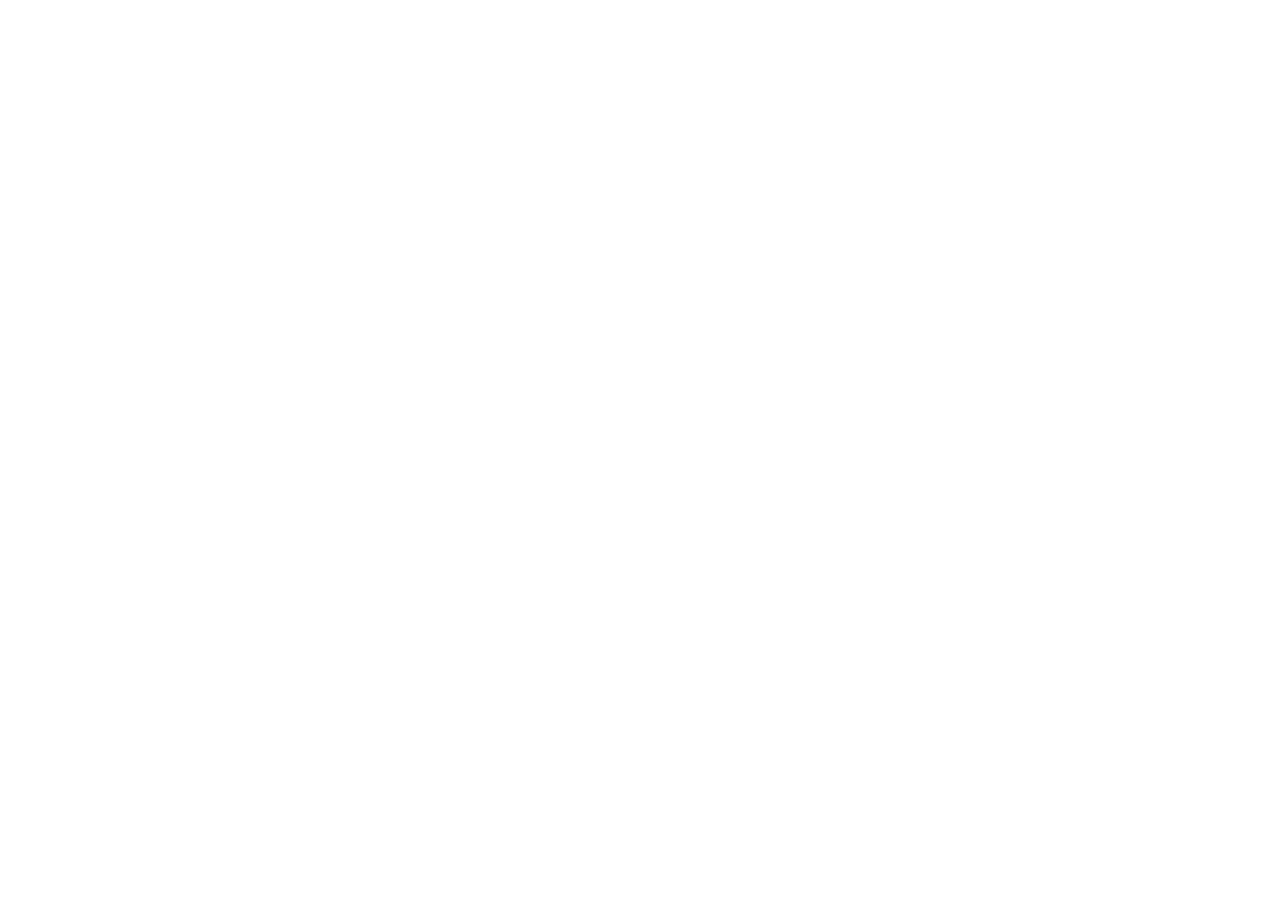
==== index.html @ 658bc6f1 "first" ====
<!DOCTYPE html>
<html lang="en">
<head>
    <meta charset="UTF-8">
    <meta name="viewport" content="width=device-width, initial-scale=1.0">
    <meta http-equiv="X-UA-Compatible" content="ie=edge">
    <title>Water and A.I.</title>
</head>
<body>
    
</body>
</html>
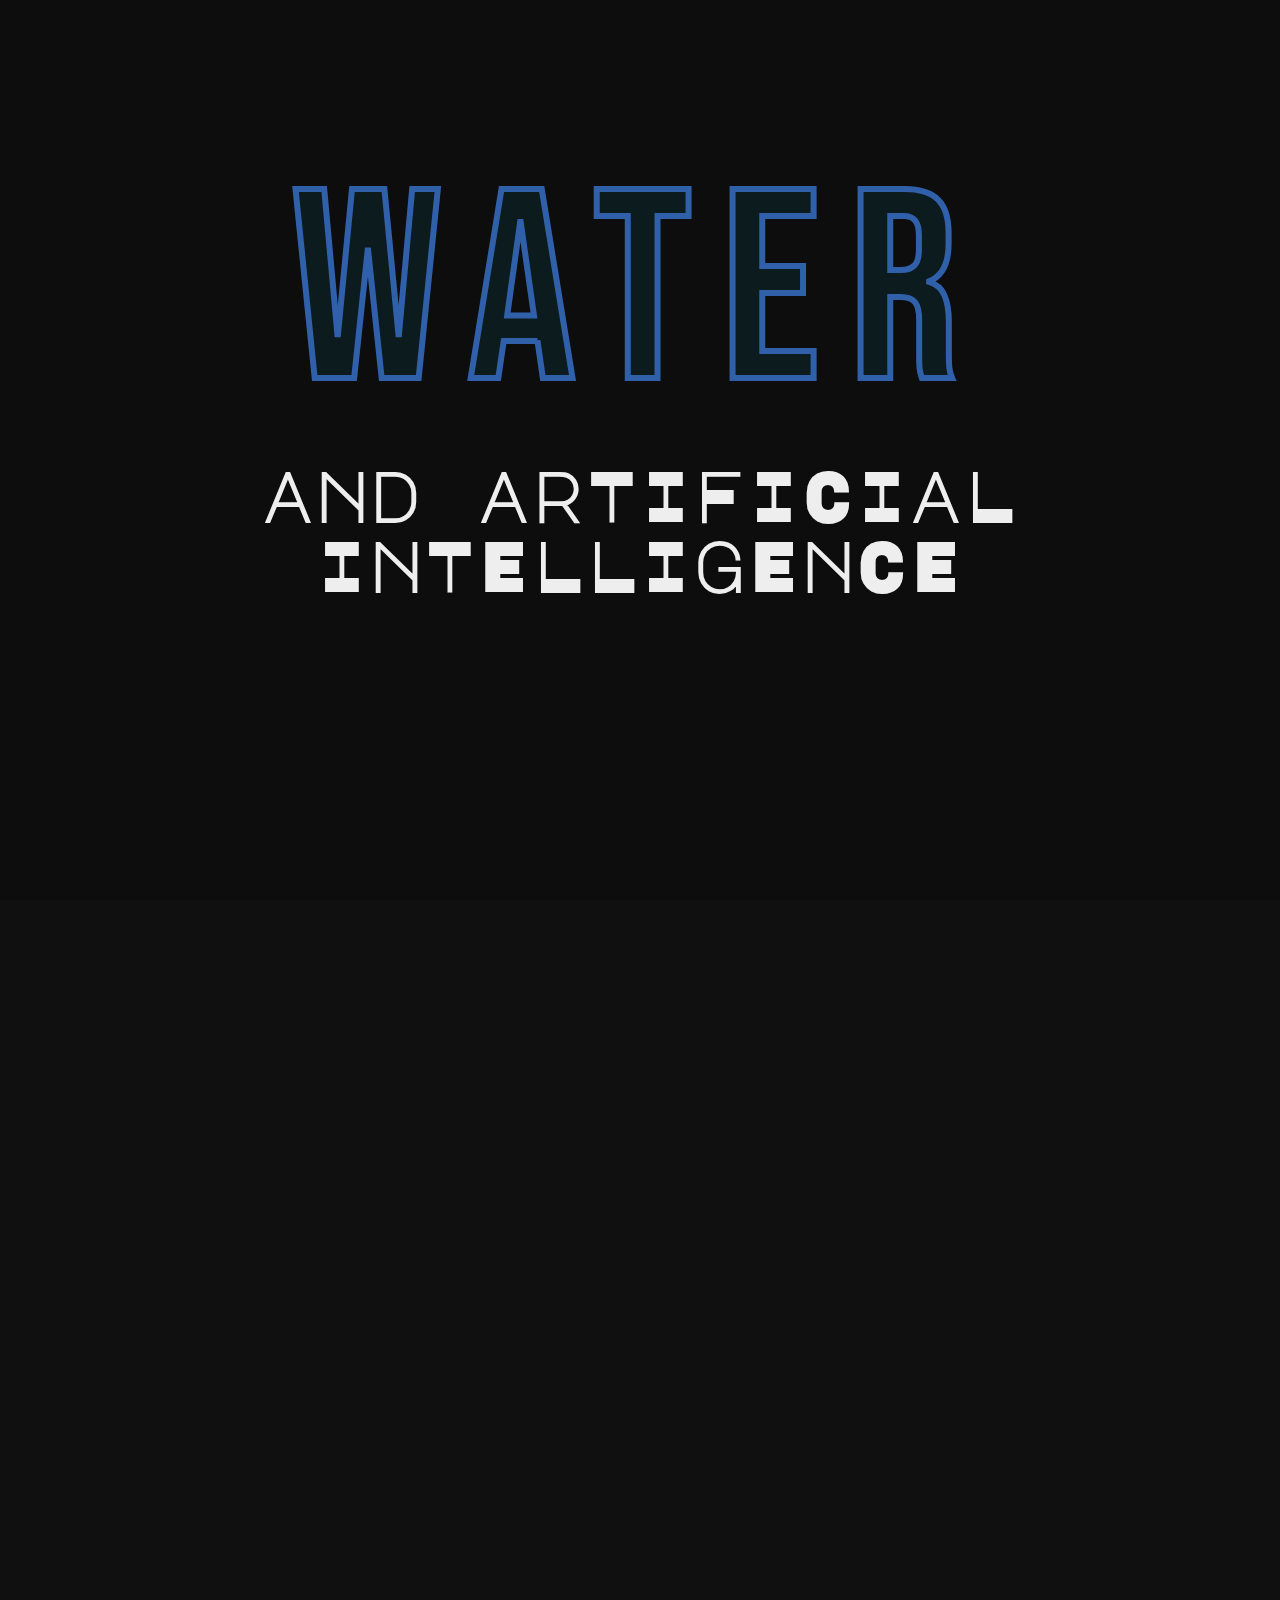
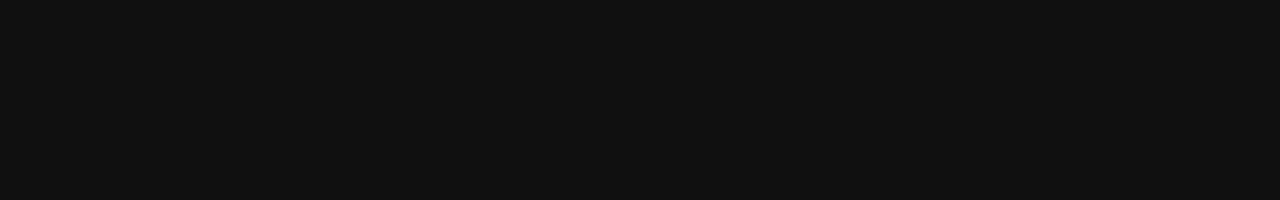
==== commit 83f465a3: "First Part Complete" ====
--- a/index.html
+++ b/index.html
@@ -4,9 +4,20 @@
     <meta charset="UTF-8">
     <meta name="viewport" content="width=device-width, initial-scale=1.0">
     <meta http-equiv="X-UA-Compatible" content="ie=edge">
+    <link rel="stylesheet" href="main.css">
     <title>Water and A.I.</title>
 </head>
 <body>
-    
+    <div class="parts" id="one">
+        <div class="black">
+        <h1><div id="water-background">Water</div><br> and arTIFICIaL InTELLIgEnCE</h1>
+        </div>
+        <div id="video-container"> 
+            <video src="img/earth.mp4" autoplay loop></video>
+        </div>
+    </div>
+    <div class="parts" id="two">
+        
+    </div>
 </body>
 </html>--- a/main.css
+++ b/main.css
@@ -0,0 +1,72 @@
+@font-face{
+    font-family: comfortaa;
+    src: url("/fonts/comfortaa.ttf");
+}
+@font-face{
+    font-family: april;
+    src: url("/fonts/april.ttf");
+}
+@font-face{
+    font-family: bebas;
+    src: url("/fonts/bebas.ttf");
+}
+@font-face{
+    font-family: major;
+    src: url("/fonts/MajorMonoDisplay.ttf");
+}
+body{
+    background-color: #101010;
+    color: #eee; 
+    font-family: 'comfortaa',sans-serif;
+    margin: 0;
+    letter-spacing: 2px;
+}
+.parts{
+    height: 100vh;
+    background-size: cover;
+
+}
+#one{
+    font-family: 'major',sans-serif;
+    overflow: hidden;
+}
+#one h1{
+    margin: 0;
+    font-size: 70px;
+    z-index: 3;
+    position: absolute;
+    top: 15%;
+    text-align: center;
+    width: 100%;
+}
+#video-container{
+    display: block;
+    position: relative;
+    top: 0;
+    height: 70vh;
+    z-index: -2;
+}
+video{
+    width: 100%;
+}
+#water-background{
+    background-color: rgba(10, 60, 70, 0.3);
+    background-size: cover;
+    display: inline-block;
+    font-size: 270px;
+    color: transparent;
+    font-weight: 100;
+    letter-spacing: 30px;
+    background-position: fixed;
+    font-family: 'bebas',sans-serif;
+    -webkit-background-clip: text;
+    -webkit-text-stroke: 6px #3060aa;
+}
+.black{
+    display: block;
+    position: absolute;
+    height: inherit;
+    width: 100%;
+    z-index: 1;
+    background-color: rgba(10, 10, 10, 0.45)
+}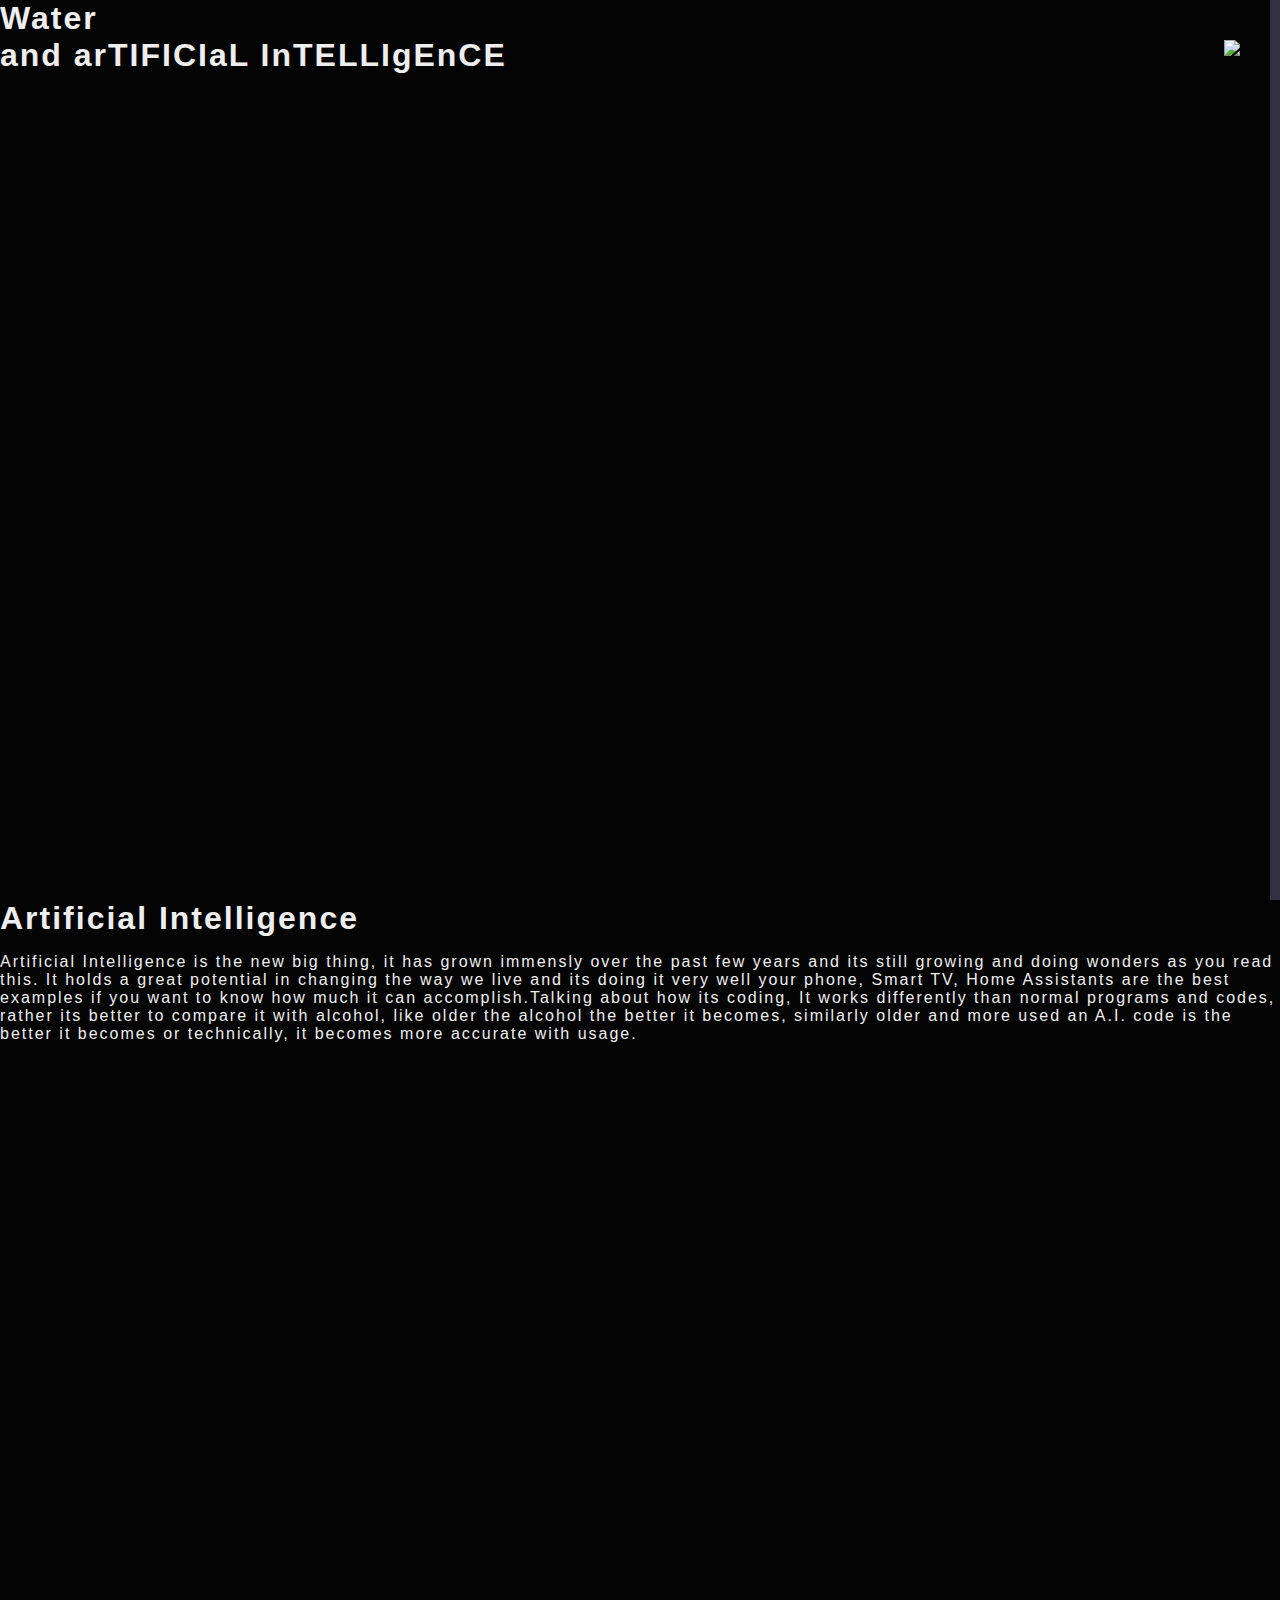
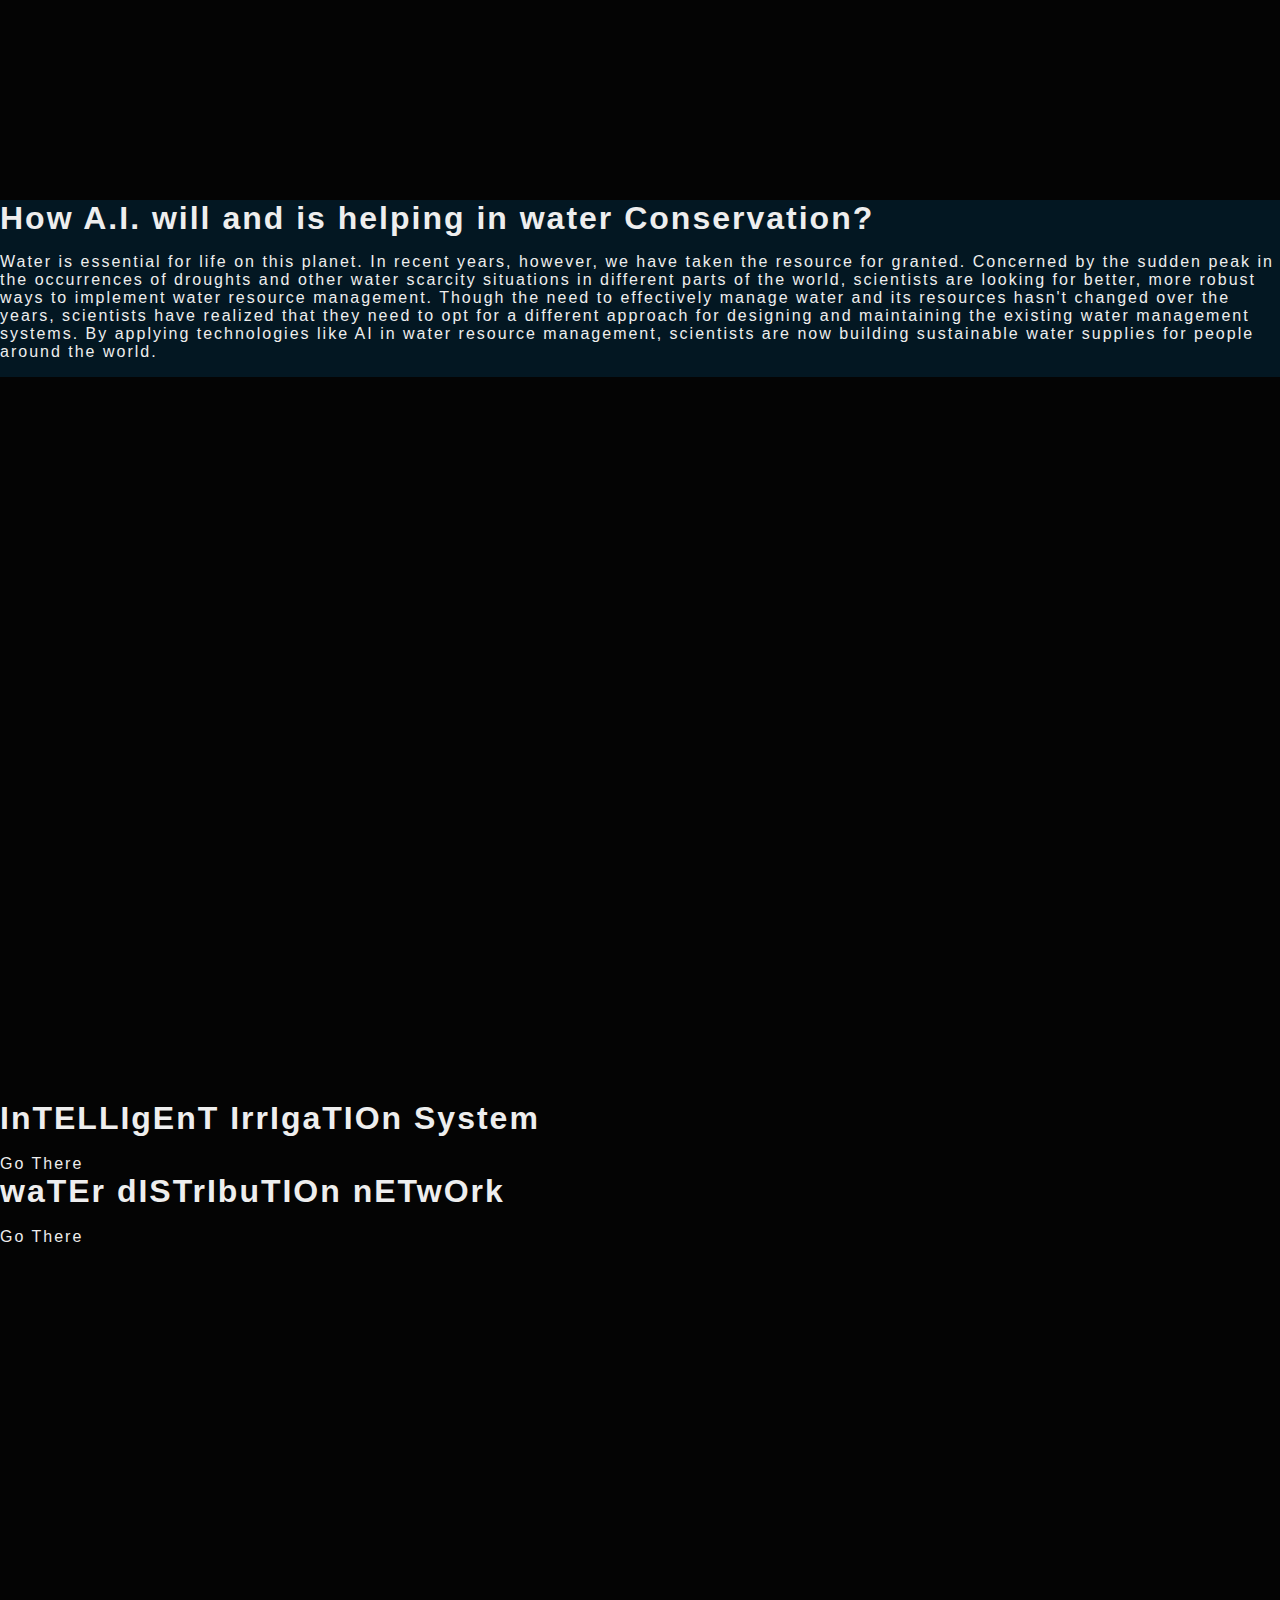
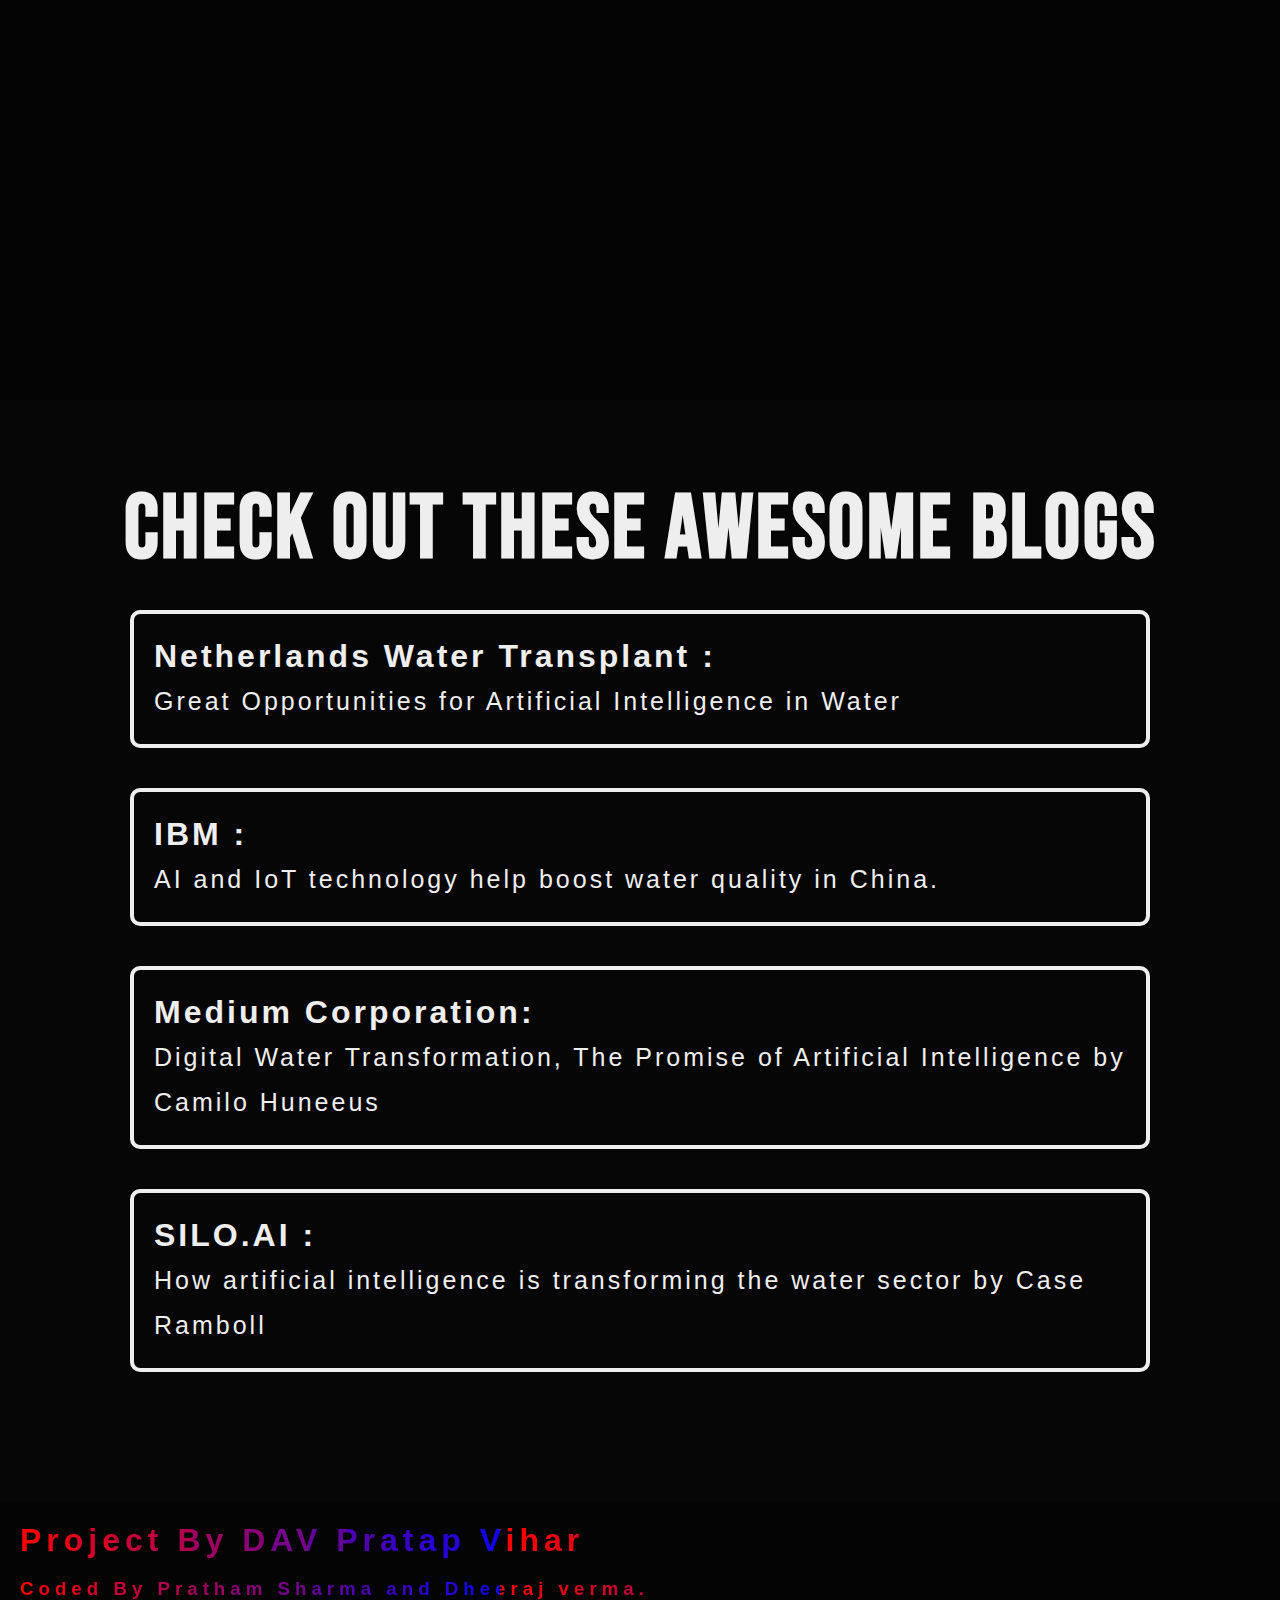
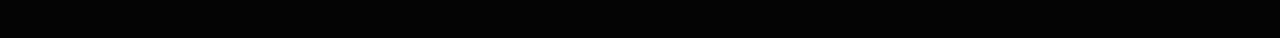
==== commit 2ef6de77: "All Complete for Participation" ====
--- a/index.html
+++ b/index.html
@@ -4,20 +4,110 @@
     <meta charset="UTF-8">
     <meta name="viewport" content="width=device-width, initial-scale=1.0">
     <meta http-equiv="X-UA-Compatible" content="ie=edge">
-    <link rel="stylesheet" href="main.css">
+    <link rel="icon" href="/img/water(1).png">
+    <link rel="stylesheet" href="/css/main.css">
+    <link rel="stylesheet" href="/css/menu.css">
+    <link rel="stylesheet" href="/css/home.css">
+    <link rel="stylesheet" href="/css/ai.css">
+    <link rel="stylesheet" href="/css/water-ai.css">
+    <link rel="stylesheet" href="/css/projects.css">
+    <link rel="stylesheet" href="/css/news.css">
     <title>Water and A.I.</title>
 </head>
 <body>
-    <div class="parts" id="one">
+    <div id="nav-opener" onclick="opener()">
+        <img src="/img/water.png">
+    </div>
+    <div id="nav-box">
+        <ul id="lister">
+            <img src="/img/cross.png" id="nav-closer" onclick="close_menu()">
+            <li><a class="nav-a" href="#home">Home</a></li>
+            <li><a class="nav-a" href="#ai">About A.I.</a></li>
+            <li><a class="nav-a" href="#water-ai">Water and <br>A.I.</a></li>
+            <li><a class="nav-a" href="#projects">Projects</a></li>
+            <li><a class="nav-a" href="#news">Blogs</a></li>
+        </ul>
+    </div>
+    <div class="parts" id="home">
         <div class="black">
-        <h1><div id="water-background">Water</div><br> and arTIFICIaL InTELLIgEnCE</h1>
+        <h1><div id="water-background">Water</div> and arTIFICIaL InTELLIgEnCE</h1>
         </div>
         <div id="video-container"> 
             <video src="img/earth.mp4" autoplay loop></video>
         </div>
     </div>
-    <div class="parts" id="two">
-        
+    <div class="parts" id="ai">
+        <h1>Artificial Intelligence</h1>
+        <p>
+            Artificial Intelligence is the new big thing, it has grown immensly over the past few years and its still growing and doing wonders as you read this.
+            It holds a great potential in changing the way we live and its doing it very well your phone, Smart TV, Home Assistants are the best
+            examples if you want to know how much it can accomplish.Talking about how its coding, It works differently than normal programs and codes,
+            rather its better to compare it with alcohol, like older the alcohol the better it becomes, similarly older and more used an A.I. code is the 
+            better it becomes or technically, it becomes more accurate with usage.
+        </p>
     </div>
+    <div class="parts" id="water-ai">
+        <div class="black" style="background-color: rgba(4, 40, 60, 0.55)">
+            <h1>How A.I. will and is helping in water Conservation?</h1>
+            <p>
+                Water is essential for life on this planet. In recent years, however, 
+                we have taken the resource for granted. Concerned by the sudden peak in the occurrences of droughts and other water scarcity 
+                situations in different parts of the world, scientists are looking for better, more robust ways to implement water resource management. 
+                Though the need to effectively manage water and its resources hasn't changed over the years, scientists have realized that they need 
+                to opt for a different approach for designing and maintaining the existing water management systems. By applying technologies like AI in 
+                water resource management, scientists are now building sustainable water supplies for people around the world. 
+            </p>
+        </div>
+    </div>
+    <div class="parts" id="projects">
+        <div class="projects" id="project-1">
+            <h1>InTELLIgEnT IrrIgaTIOn System</h1><br>
+            <a href="irrigation.html" class="project-link" >Go There</a>
+        </div>
+        <div class="projects" id="project-2">
+                <h1>waTEr dISTrIbuTIOn nETwOrk</h1><br>
+                <a href="distribution.html" class="project-link" id="second-link">Go There</a>
+        </div>
+    </div>
+    <div class="parts" id="news">
+        <div class="black-2">
+            <h1>Check Out These Awesome Blogs</h1>
+            <a class="blog-list" target="new" href="https://www.netherlandswaterpartnership.com/news/blog-great-opportunities-artificial-intelligence-water">
+                Netherlands Water Transplant : <br>Great Opportunities for Artificial Intelligence in Water
+            </a>
+            <a class="blog-list" target="new" href="https://www.ibm.com/blogs/client-voices/ai-and-iot-help-boost-water-quality-in-china/">
+                IBM : <br>AI and IoT technology help boost water quality in China.
+            </a>
+            <a class="blog-list" target="new" href="https://medium.com/datadriveninvestor/digital-water-transformation-the-promise-of-artificial-intelligence-7d88fb07e79b">
+                Medium Corporation:<br>Digital Water Transformation, The Promise of Artificial Intelligence by Camilo Huneeus
+            </a>
+            <a class="blog-list" target="new" href="https://silo.ai/how-artificial-intelligence-is-transforming-the-water-sector-case-ramboll/">
+                SILO.AI : <br>
+                How artificial intelligence is transforming the water sector by Case Ramboll
+            </a>
+        </div>
+    </div>
+    <footer>
+        <h1>Project By DAV Pratap Vihar</h1>
+        <h3>Coded By Pratham Sharma and Dheeraj verma.</h3>
+    </footer>
 </body>
+<script>
+    var menu_box = document.getElementById('nav-box');
+    var menu_closer = document.getElementById('nav-closer');
+
+    menu_box.setAttribute('style','width: 0; ');
+    menu_closer.setAttribute('style','display: none;');
+    
+    function opener(){
+        menu_box.setAttribute('style','width: 400px; border-left: 30px solid #303040;');
+        menu_closer.setAttribute('style','display: block;');
+        document.body.style.marginRight = 400;
+    }
+    
+    function close_menu(){
+        menu_closer.setAttribute('style','display: none;');
+        menu_box.setAttribute('style','width: 0; border-left: 10px solid #303040;');
+    }
+</script>
 </html>--- a/css/main.css
+++ b/css/main.css
@@ -0,0 +1,58 @@
+@font-face{
+    font-family: comfortaa;
+    src: url("/fonts/comfortaa.ttf");
+}
+@font-face{
+    font-family: april;
+    src: url("/fonts/April.otf");
+}
+@font-face{
+    font-family: bebas;
+    src: url("/fonts/bebas.ttf");
+}
+@font-face{
+    font-family: major;
+    src: url("/fonts/MajorMonoDisplay.ttf");
+}
+body{
+    background-color: #040404;
+    color: #eee; 
+    font-family: 'comfortaa',sans-serif;
+    margin: 0;
+    letter-spacing: 2px;
+}
+.parts{
+    min-height: 100vh;
+    background-size: cover;
+}
+.black{
+    display: block;
+    position: absolute;
+    height: inherit;
+    width: 100%;
+    z-index: 1;
+    background-color: rgba(4, 4, 4, 0.38);
+}
+h1{
+    margin: 0;
+    padding: 0;
+}
+a{
+    color: inherit;
+    text-decoration: none;
+}
+footer{
+    padding: 20px;
+    -webkit-background-clip: text;
+    background-image: url('/img/g.gif');
+    -webkit-text-stroke: 0.01px #101010;
+    color: transparent;
+    letter-spacing: 5px;
+}
+
+
+
+
+
+
+
--- a/css/menu.css
+++ b/css/menu.css
@@ -0,0 +1,61 @@
+#nav-opener{
+    display: block;
+    position: fixed;
+    top: 0;
+    right: 0;
+    margin: 40px;
+    cursor: pointer;
+    z-index: 10;
+}
+#nav-box{
+    box-sizing: border-box;
+    border-left: 10px solid #303040;
+    display: block;
+    position: fixed;
+    top: 0;
+    right: 0;
+    z-index: 10;
+    bottom: 0;
+    width: 400px;
+    background-color: #2fb6eb;
+    color: #303040;
+    transition: 1.8s;
+    padding-top: 55px; 
+    white-space: nowrap;
+    text-align: center;
+}
+#lister{
+    list-style-type: none;
+    font-size: 40px;
+    letter-spacing: 5px;
+    font-weight: 900;
+    padding: 0;
+    transition: 1.8s;
+}
+li{
+    padding: 24px;
+    cursor: pointer;
+    transition: 300ms;
+}
+li:hover{
+    font-size: 45px; 
+    color: #2fb6eb;
+    background-color: #303040;
+}
+li a{
+    font-weight: 900;
+    color: inherit;
+}
+#nav-closer{
+    display: block;
+    position: absolute;
+    top: 0;
+    right: 0;
+    margin: 30px;
+    cursor: pointer;
+    float: right;
+    transition: 300ms;
+}
+#nav-closer:hover{
+    transform: scale(1.1, 1.1)
+}
--- a/css/news.css
+++ b/css/news.css
@@ -0,0 +1,37 @@
+#news{
+    background-image: url('/img/robo.jpg'), linear-gradient(60deg, #101010, #101010);
+    background-attachment: fixed;
+    background-size: cover;
+    font-size: 25px;
+    letter-spacing: 3px;
+    line-height: 45px;
+}
+.black-2{
+    padding: 90px;
+    background-color: rgba(10, 10, 10, 0.4)
+}
+#news h1{
+    font-size: 90px;
+    line-height: 80px;
+    font-family: 'bebas',sans-serif;
+    text-align: center;
+}
+#news a{
+    display: block;
+    margin: 40px;
+    padding: 20px;
+    border: 4px solid #eee;
+    transition: 150ms;
+    border-radius: 10px;
+}
+#news a:hover{
+    padding: 22px;
+    border: 4px solid #040404;
+    background-color: #eee;
+    color: #101010;
+    box-shadow: 10px 10px 0 #eee;
+}
+#news a::first-line{
+    font-weight: 900;
+    font-size: 32px;
+}
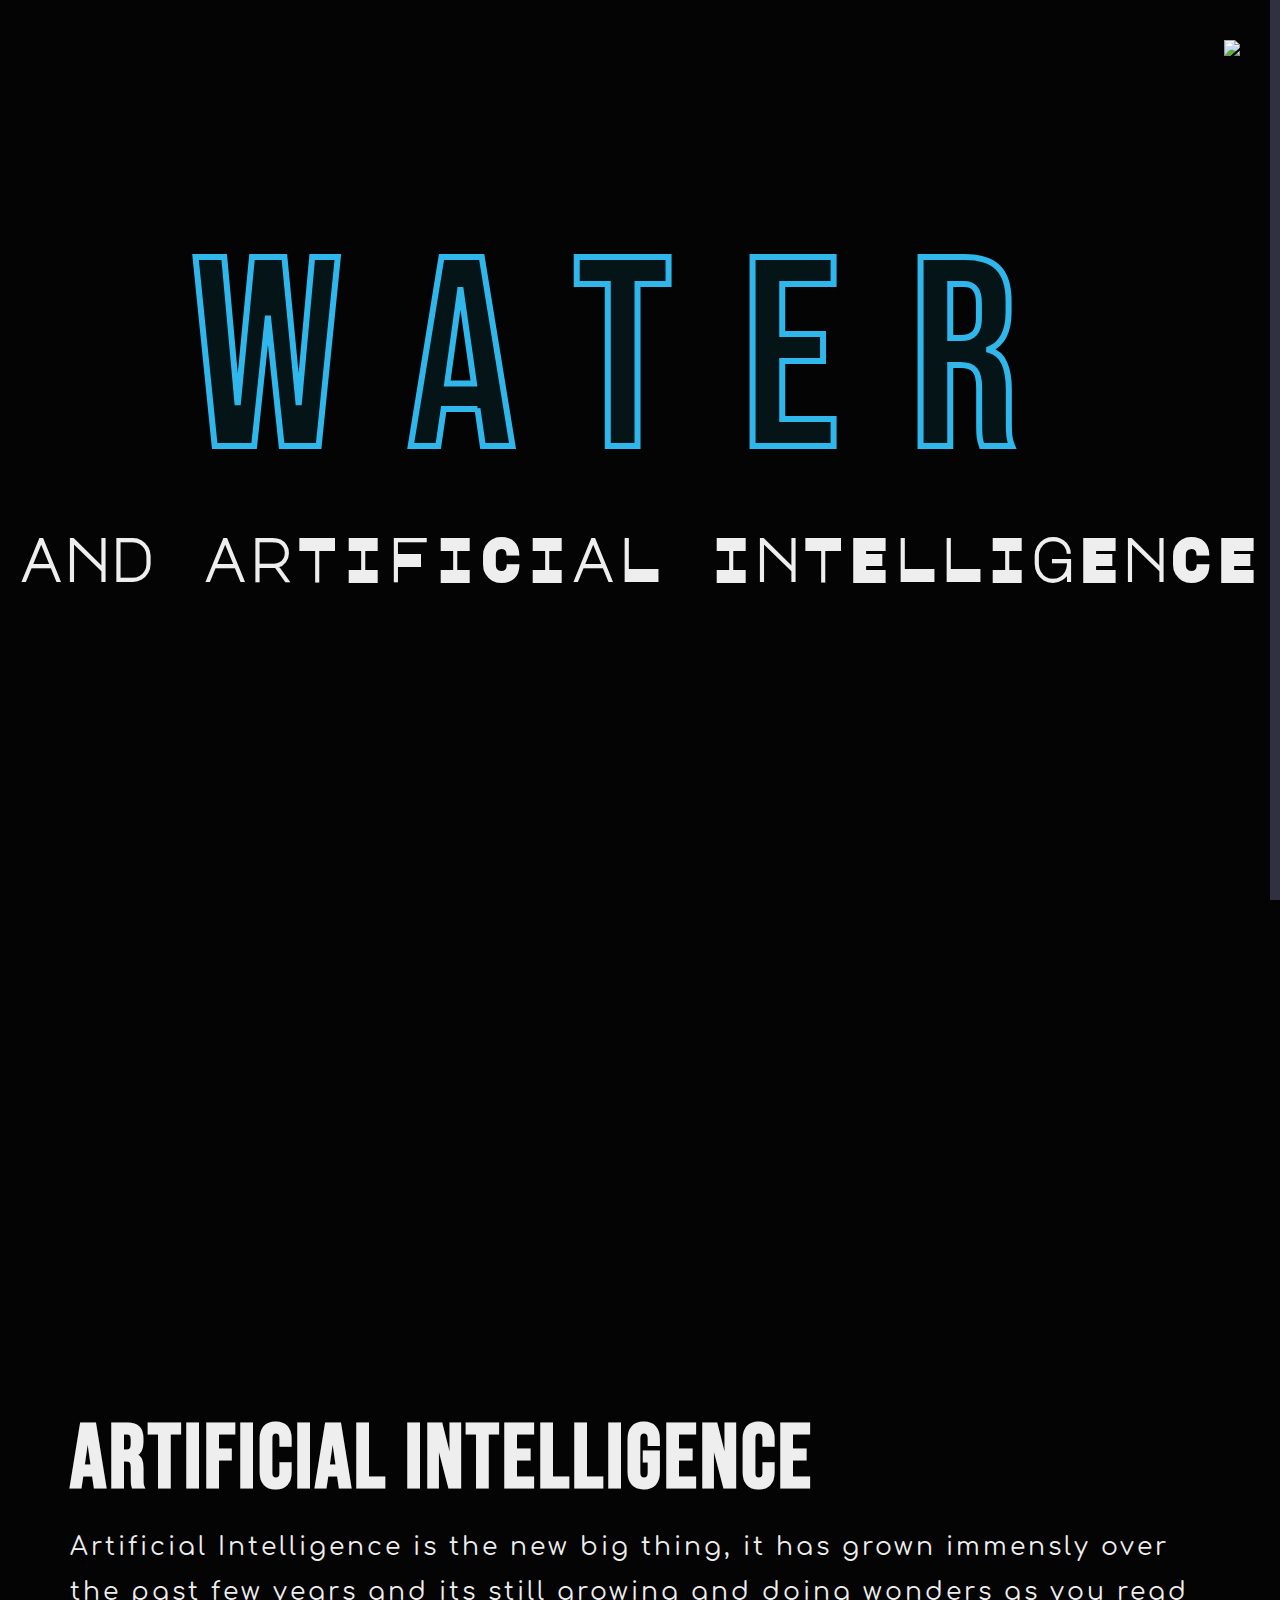
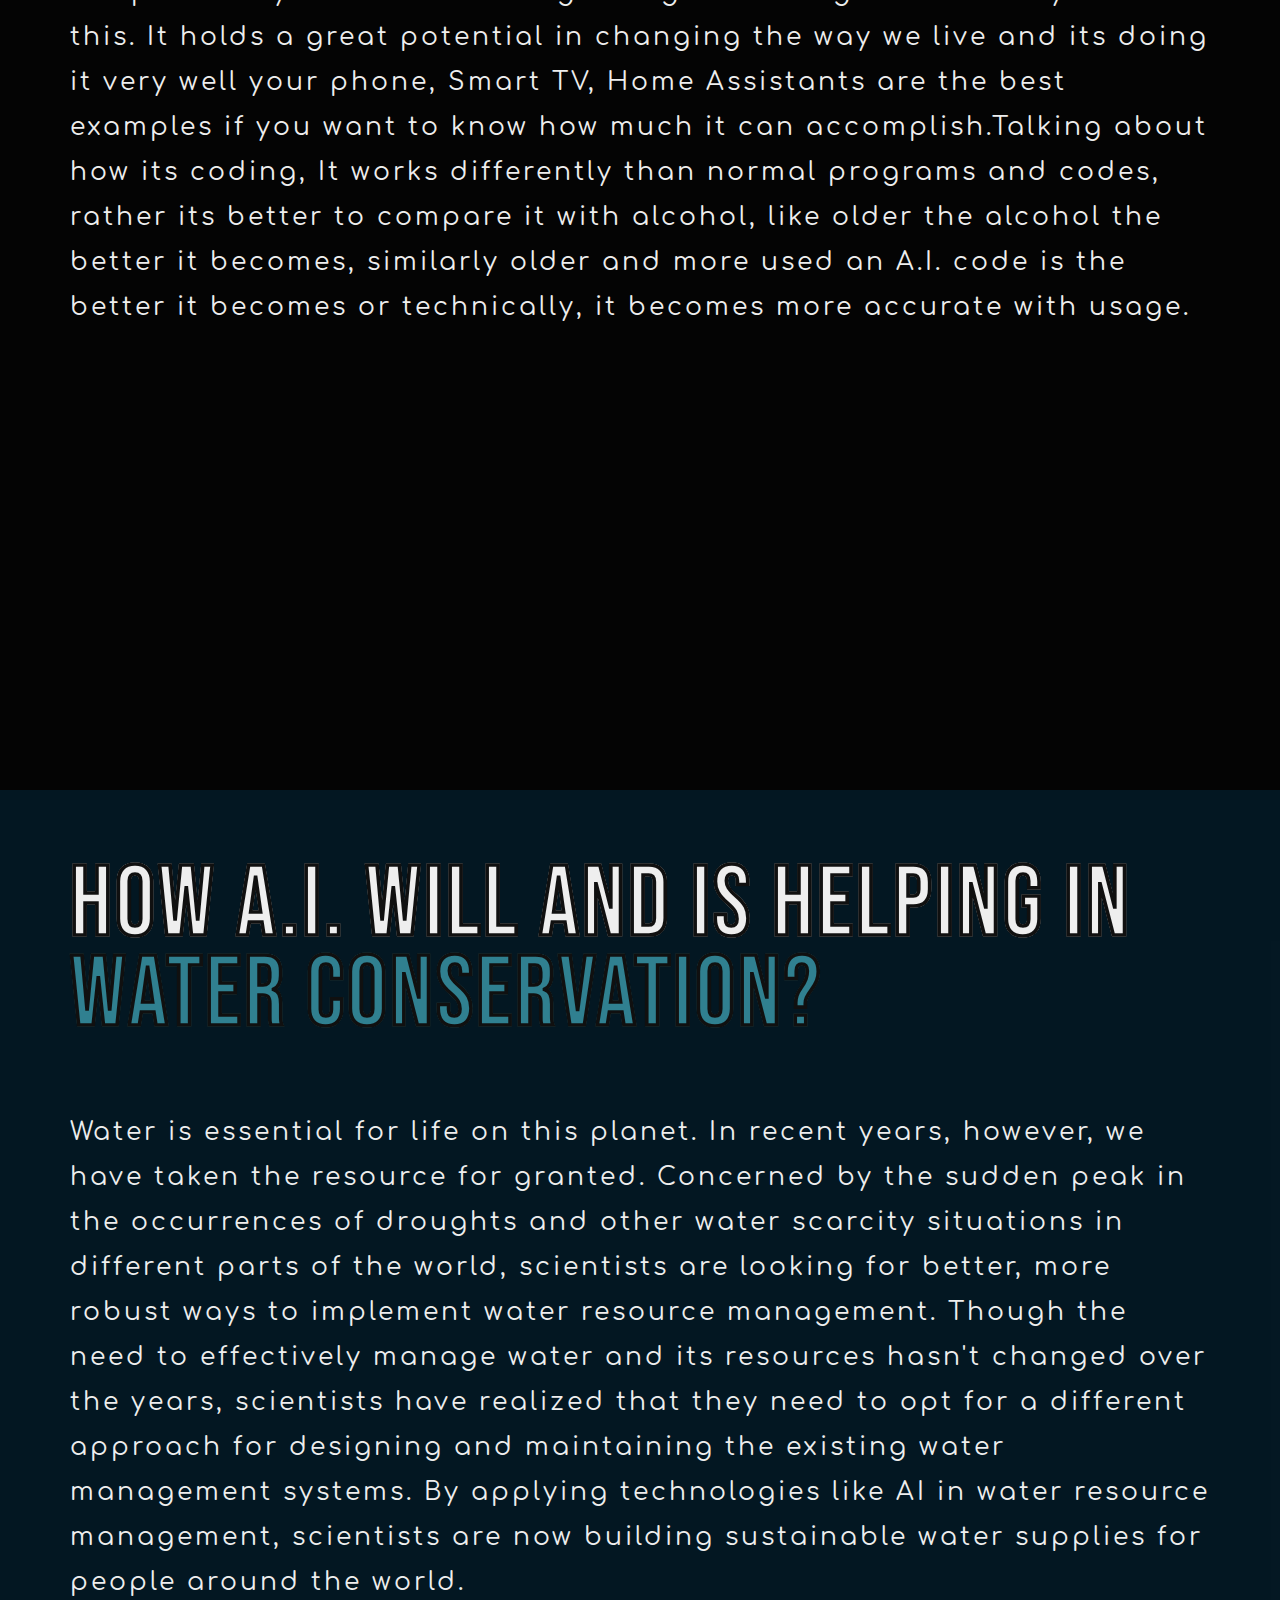
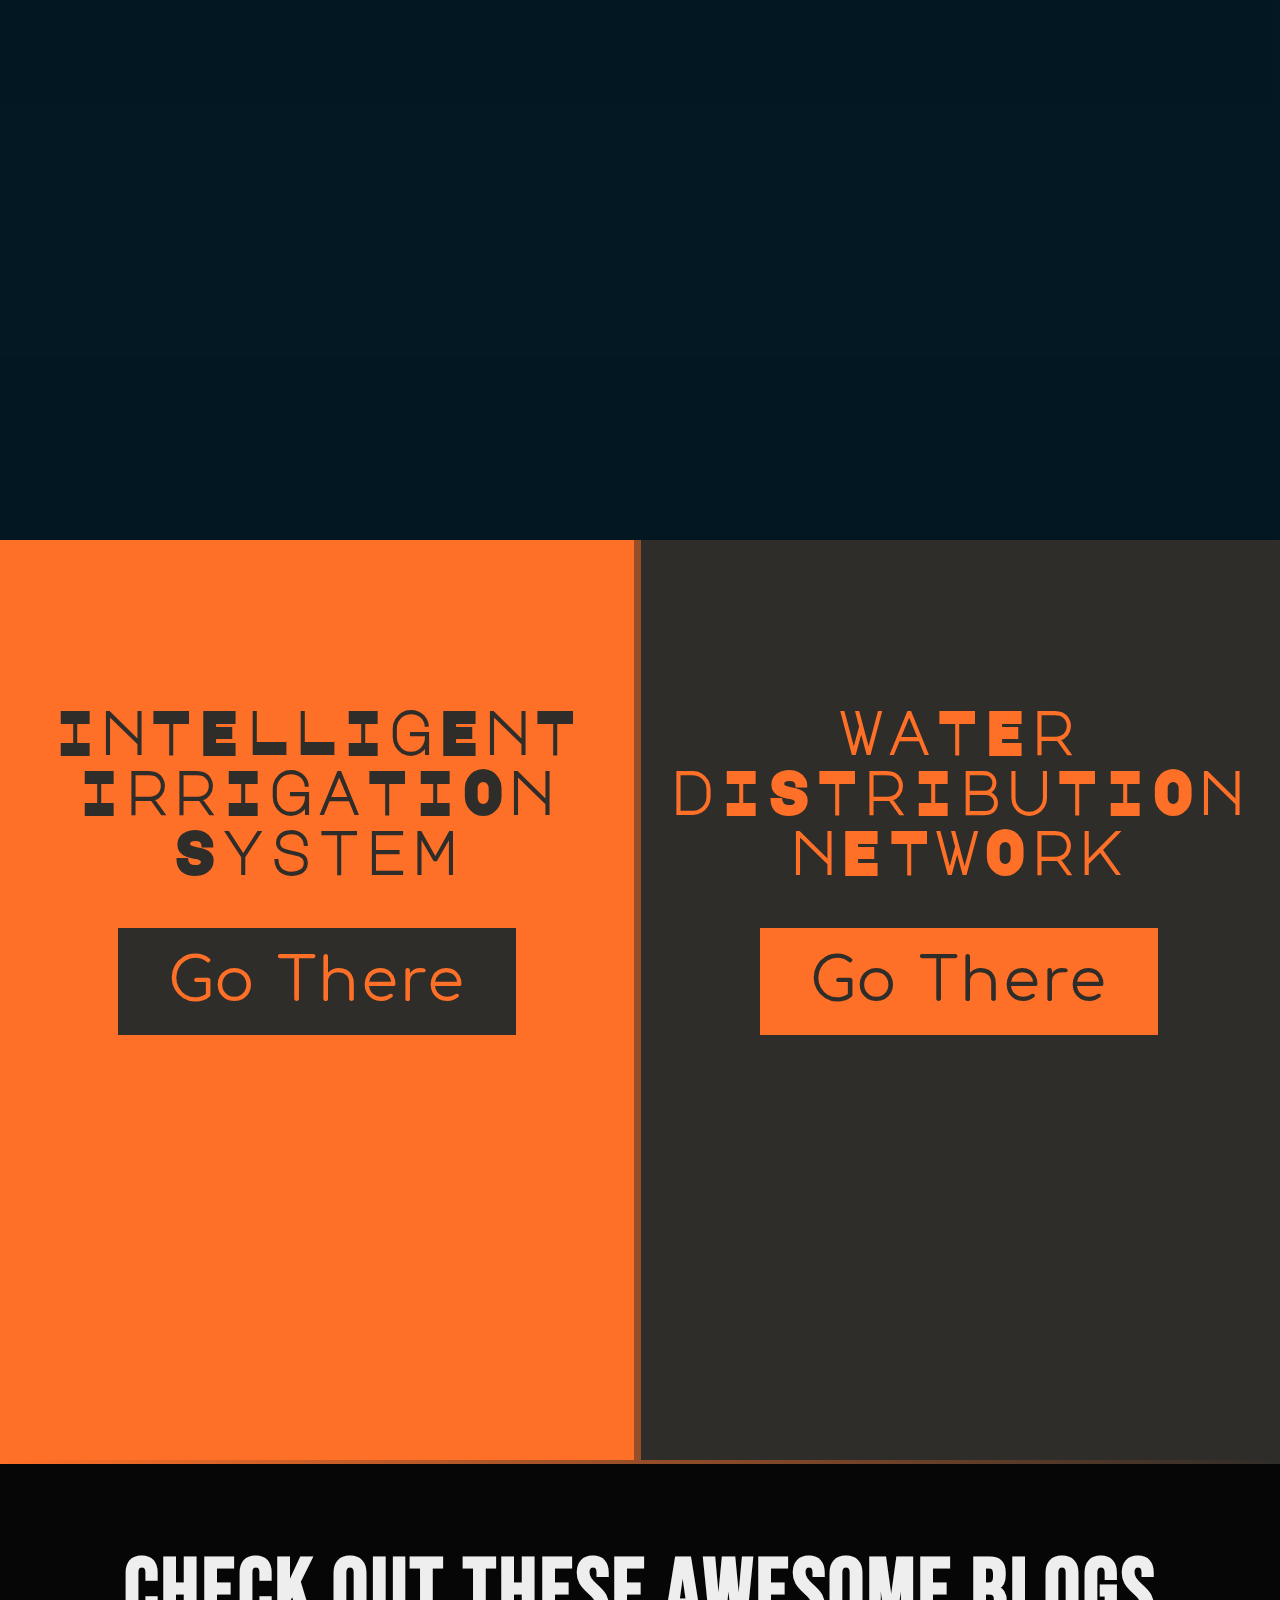
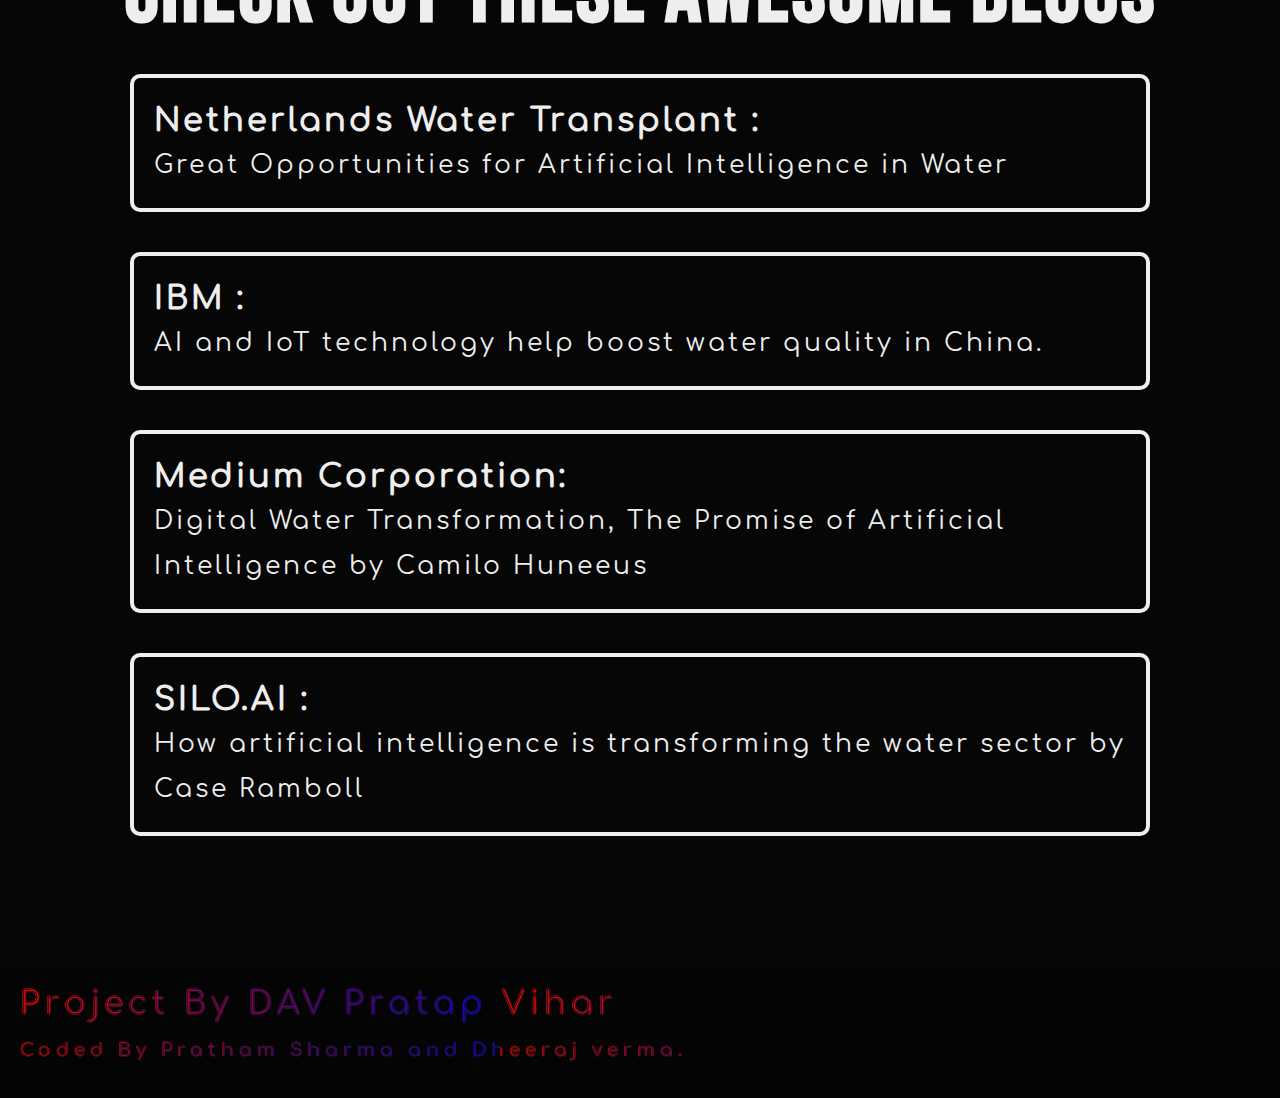
==== commit 82fb5464: "Bugs Cleared" ====
--- a/index.html
+++ b/index.html
@@ -1,26 +1,40 @@
 <!DOCTYPE html>
 <html lang="en">
 <head>
+    <style>
+        @font-face{
+            font-family: comfortaa;
+            src: url("fonts/Comfortaa.ttf");
+        }
+        @font-face{
+            font-family: bebas;
+            src: url("fonts/bebas.ttf");
+        }
+        @font-face{
+            font-family: major;
+            src: url("fonts/MajorMonoDisplay.ttf");
+        }
+    </style>
     <meta charset="UTF-8">
     <meta name="viewport" content="width=device-width, initial-scale=1.0">
     <meta http-equiv="X-UA-Compatible" content="ie=edge">
-    <link rel="icon" href="/img/water(1).png">
-    <link rel="stylesheet" href="/css/main.css">
-    <link rel="stylesheet" href="/css/menu.css">
-    <link rel="stylesheet" href="/css/home.css">
-    <link rel="stylesheet" href="/css/ai.css">
-    <link rel="stylesheet" href="/css/water-ai.css">
-    <link rel="stylesheet" href="/css/projects.css">
-    <link rel="stylesheet" href="/css/news.css">
+    <link rel="icon" href="img\water(1).png">
+    <link rel="stylesheet" href="main.css">
+    <link rel="stylesheet" href="menu.css">
+    <link rel="stylesheet" href="home.css">
+    <link rel="stylesheet" href="ai.css">
+    <link rel="stylesheet" href="water-ai.css">
+    <link rel="stylesheet" href="projects.css">
+    <link rel="stylesheet" href="news.css">
     <title>Water and A.I.</title>
 </head>
 <body>
     <div id="nav-opener" onclick="opener()">
-        <img src="/img/water.png">
+        <img src="img/water.png">
     </div>
     <div id="nav-box">
         <ul id="lister">
-            <img src="/img/cross.png" id="nav-closer" onclick="close_menu()">
+            <img src="img/cross.png" id="nav-closer" onclick="close_menu()">
             <li><a class="nav-a" href="#home">Home</a></li>
             <li><a class="nav-a" href="#ai">About A.I.</a></li>
             <li><a class="nav-a" href="#water-ai">Water and <br>A.I.</a></li>
@@ -92,22 +106,5 @@
         <h3>Coded By Pratham Sharma and Dheeraj verma.</h3>
     </footer>
 </body>
-<script>
-    var menu_box = document.getElementById('nav-box');
-    var menu_closer = document.getElementById('nav-closer');
-
-    menu_box.setAttribute('style','width: 0; ');
-    menu_closer.setAttribute('style','display: none;');
-    
-    function opener(){
-        menu_box.setAttribute('style','width: 400px; border-left: 30px solid #303040;');
-        menu_closer.setAttribute('style','display: block;');
-        document.body.style.marginRight = 400;
-    }
-    
-    function close_menu(){
-        menu_closer.setAttribute('style','display: none;');
-        menu_box.setAttribute('style','width: 0; border-left: 10px solid #303040;');
-    }
-</script>
+<script src="main.js"></script>
 </html>--- a/main.css
+++ b/main.css
@@ -0,0 +1,59 @@
+@font-face{
+    font-family: comfortaa;
+    src: url("fonts/Comfortaa.ttf");
+}
+@font-face{
+    font-family: bebas;
+    src: url("fonts/bebas.ttf");
+}
+@font-face{
+    font-family: major;
+    src: url("fonts/MajorMonoDisplay.ttf");
+}
+html{
+    scroll-behavior: smooth;
+    transition: 2s;
+}
+body{
+    background-color: #040404;
+    color: #eee; 
+    font-family: 'comfortaa',sans-serif;
+    margin: 0;
+    letter-spacing: 2px;
+}
+.parts{
+    min-height: 100vh;
+    background-size: cover;
+}
+.black{
+    display: block;
+    position: absolute;
+    height: inherit;
+    width: 100%;
+    z-index: 1;
+    background-color: rgba(4, 4, 4, 0.38);
+}
+h1{
+    margin: 0;
+    padding: 0;
+}
+a{
+    color: inherit;
+    text-decoration: none;
+}
+footer{
+    padding: 20px;
+    -webkit-background-clip: text;
+    background-image: url('img/g.gif');
+    -webkit-text-stroke: 0.01px #101010;
+    color: transparent;
+    letter-spacing: 5px;
+}
+
+
+
+
+
+
+
+
--- a/menu.css
+++ b/menu.css
@@ -0,0 +1,61 @@
+#nav-opener{
+    display: block;
+    position: fixed;
+    top: 0;
+    right: 0;
+    margin: 40px;
+    cursor: pointer;
+    z-index: 10;
+}
+#nav-box{
+    box-sizing: border-box;
+    border-left: 10px solid #303040;
+    display: block;
+    position: fixed;
+    top: 0;
+    right: 0;
+    z-index: 10;
+    bottom: 0;
+    width: 400px;
+    background-color: #2fb6eb;
+    color: #303040;
+    transition: 1.8s;
+    padding-top: 55px; 
+    white-space: nowrap;
+    text-align: center;
+}
+#lister{
+    list-style-type: none;
+    font-size: 40px;
+    letter-spacing: 5px;
+    font-weight: 900;
+    padding: 0;
+    transition: 1.8s;
+}
+li{
+    padding: 24px;
+    cursor: pointer;
+    transition: 300ms;
+}
+li:hover{
+    font-size: 45px; 
+    color: #2fb6eb;
+    background-color: #303040;
+}
+li a{
+    font-weight: 900;
+    color: inherit;
+}
+#nav-closer{
+    display: block;
+    position: absolute;
+    top: 0;
+    right: 0;
+    margin: 30px;
+    cursor: pointer;
+    float: right;
+    transition: 300ms;
+}
+#nav-closer:hover{
+    transform: scale(1.1, 1.1)
+}
--- a/home.css
+++ b/home.css
@@ -0,0 +1,36 @@
+#home{
+    font-family: 'major',sans-serif;
+    height: 150vh;
+    overflow: hidden;
+}
+#home h1{
+    margin: 0;
+    font-size: 60px;
+    z-index: 3;
+    position: absolute;
+    top: 15%;
+    text-align: center;
+    width: 100%;
+}
+#video-container{
+    display: block;
+    position: relative;
+    top: 0;
+    height: 150vh;
+    z-index: -2;
+}
+video{
+    width: 100%;
+}
+#water-background{
+    background-color: rgba(10, 60, 70, 0.3);
+    background-size: cover;
+    font-size: 270px;
+    color: transparent;
+    font-weight: 100;
+    letter-spacing: 70px;
+    background-position: fixed;
+    font-family: 'bebas',sans-serif;
+    -webkit-background-clip: text;
+    -webkit-text-stroke: 6px #2fb6eb;
+}
--- a/ai.css
+++ b/ai.css
@@ -0,0 +1,11 @@
+#ai{
+    padding: 70px;
+    font-size: 25px;
+    letter-spacing: 3px;
+    line-height: 45px;
+}
+#ai h1{
+    font-size: 90px;
+    line-height: 80px;
+    font-family: 'bebas',sans-serif;
+}--- a/water-ai.css
+++ b/water-ai.css
@@ -0,0 +1,24 @@
+
+#water-ai{
+    font-size: 25px;
+    letter-spacing: 3px;
+    line-height: 45px;
+    background-image: url('img/hill.png');
+    background-attachment: fixed;
+    height: 150vh;
+}
+#water-ai h1{
+    font-size: 100px;
+    line-height: 90px;
+    font-family: 'bebas',sans-serif;
+    margin: 70px;
+    color:#308090;
+    -webkit-text-stroke: 0.6px #101010;
+}
+#water-ai h1::first-line{
+    color:#eee;
+    -webkit-text-stroke: 1px #eee;
+}
+#water-ai p{
+    margin: 70px;
+}--- a/projects.css
+++ b/projects.css
@@ -0,0 +1,55 @@
+#projects{
+    background-image: linear-gradient(90deg, #fe6f27, #2f2d29)
+}
+.projects{
+    display: inline-block;
+    height: 100vh;
+    width:48%;
+    widows: 40em;
+    padding: 10px;
+    margin: 0;
+    overflow: hidden;
+    text-align: center;
+}
+.projects h1{
+    margin-top: 150px; 
+    font-size: 60px;
+    letter-spacing: 4px;
+    margin-bottom: 50px;
+    font-family: 'major',sans-serif;
+}
+#project-1{
+    background-color: #fe6f27;
+    color: #2f2d29;
+}
+#project-2{
+    background-color: #2f2d29;
+    color: #fe6f27;
+}
+.project-link{
+    text-decoration: none;
+    color: inherit;
+    font-size: 60px;    
+    padding: 20px;
+    padding-left: 50px;
+    padding-right: 50px;
+    color: #fe6f27; 
+    background-color: #2f2d29;
+    transition: 300ms;
+}
+#second-link{
+    background-color: #fe6f27; 
+    color: #2f2d29;
+}
+.project-link:hover{
+    padding: 25px;
+    padding-left: 55px;
+    padding-right: 55px;
+    font-size: 65px;
+    box-shadow: 10px 10px 0 #2f2d29;
+    border: 5px solid #fe6f27; 
+}
+#second-link:hover{
+    box-shadow: 10px 10px 0 #fe6f27;
+    border: 5px solid #2f2d29;
+}--- a/news.css
+++ b/news.css
@@ -0,0 +1,37 @@
+#news{
+    background-image: url('img/robos.jpg'), linear-gradient(60deg, #101010, #101010);
+    background-attachment: fixed;
+    background-size: cover;
+    font-size: 25px;
+    letter-spacing: 3px;
+    line-height: 45px;
+}
+.black-2{
+    padding: 90px;
+    background-color: rgba(10, 10, 10, 0.4)
+}
+#news h1{
+    font-size: 90px;
+    line-height: 80px;
+    font-family: 'bebas',sans-serif;
+    text-align: center;
+}
+#news a{
+    display: block;
+    margin: 40px;
+    padding: 20px;
+    border: 4px solid #eee;
+    transition: 150ms;
+    border-radius: 10px;
+}
+#news a:hover{
+    padding: 22px;
+    border: 4px solid #040404;
+    background-color: #eee;
+    color: #101010;
+    box-shadow: 10px 10px 0 #eee;
+}
+#news a::first-line{
+    font-weight: 900;
+    font-size: 32px;
+}
